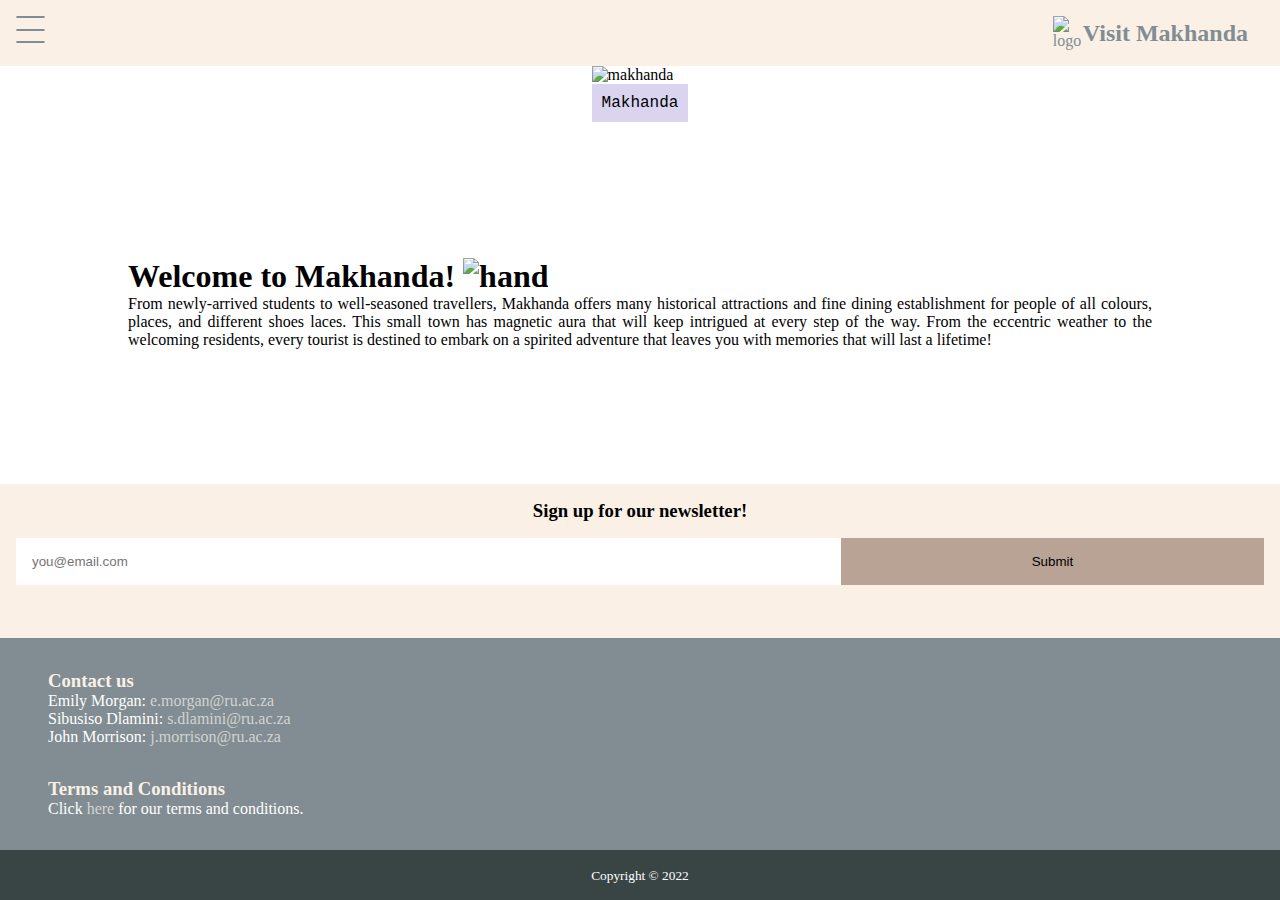
==== index.html @ 5c41a403 "fixed merge and made slide show fade out after fading in" ====
<!doctype html> 
<html> 
  <head> 
    <meta charset="utf-8"> 
  	<title>Visiting Makhanda - Home</title>
    <link rel="stylesheet" href="style.css">
  </head> 
  <body>  	     
    <header>
      <a href="index.html">
        <div class="logo-heading">
          <img width="30px" src="./images/logo/potholeanddonkey_transparent.png" alt="logo">
          <h2> Visit Makhanda</h2>
        </div>
      </a>
      <input id="menu-toggle" type="checkbox">
      <div class="hamburger-container">  
        <span class="top"></span>
        <span class="middle"></span>
        <span class="bottom"></span>
      </div>

      <nav><ul class="menu">
        <li> <a href="index.html"> Home </a></li>
        <li> <a href="About.html"> About </a></li>
        <li> <a href="Attractions.html"> Attraction</a></li>
      </nav>
		<!-- 
    <div class="dropdown">
        <li> <a href="Attractions.html"> Attractions </a></li>

    <div class="dropdown">
			<li> <a href="Restaurant.html"> Restaurants </a></li>
			<div class="dropdown_content">
				<a href="#">Coffeeshops</a>
				<a href="#">Bars</a>
				<a href="#">Eateries</a>
			</div>
		</div>
        <li> <a href="Login.html" accesskey="l"> Login </a> </li>
      </ul></nav> -->
    </header>
    <main>
	  <div class="projector">
			<div class="slide">
				<img src="Images/Index/makhanda.jpg" alt="makhanda">
				<div class="slide-caption">Makhanda</div>
			</div>
			<div class="slide">
				<img src="Images/Index/cathedral.jpg" alt="cathedral">
				<div class="slide-caption">Cathedral of St. Michael and St. George</div>
			</div>
			<div class="slide">
				<img src="Images/Index/observatory.jpg" alt="observatory">
				<div class="slide-caption">Observatory</div>
			</div>
			<div class="slide">
				<img src="Images/Index/monument.jpg" alt="monument">
				<div class="slide-caption">1820 Settlers Monument</div>
			</div>
	  </div>
	  
    <div class="test"></div>
	  <script>
			let slideIndex = 0;
			showSlides();
			
			function showSlides() {
				var i = 0;
				let slides = document.getElementsByClassName("slide");
				for (i = 0; i < slides.length; i++) {
					slides[i].style.display = "none";
				}
				slideIndex++;
				if (slideIndex > slides.length) {
					slideIndex = 1;
				}
				if (slideIndex < 1) {
					slideIndex = slides.length;
				}
				slides[slideIndex-1].style.display = "block";
				setTimeout(showSlides, 10000);
			}
	  </script>
	  
      <section class="welcome gutter">

        <h1>Welcome to Makhanda! <img class="wave" src="Images/Index/hand.png" alt="hand"></h1>
        <!-- TODO: make heading -->
        <p title="Welcome message">From newly-arrived students to well-seasoned travellers, Makhanda offers many historical attractions and fine dining establishment for people of all colours, places, and different shoes laces. 
          This small town has magnetic aura that will keep intrigued at every step of the way. From the eccentric weather to the welcoming residents, every tourist is destined to embark on a spirited adventure
          that leaves you with memories that will last a lifetime! 
        </p>
      </section>
      <section class="newsletter">
        <h3 class="gutter">Sign up<color> for our newsletter! </color></h3>

        <form id="newsletter-form" action="" method="post">
          <input type="email" placeholder="you@email.com"></input>
          <button type="submit">Submit</button>
        </form>

      </section>

      
    </main>
    <footer>
      
      <div class="footer-content">
        <section class="contact-us">
        <h3 id="contact-us-heading">Contact us</h3>
        <ul>
          <li>Emily Morgan: <a href="#"> e.morgan@ru.ac.za</a></li>
          <li>Sibusiso Dlamini:<a href="#"> s.dlamini@ru.ac.za</a> </li>
          <li>John Morrison:<a href="#"> j.morrison@ru.ac.za</a> </li>
        </ul>
        </section>
        <section class="terms_and_conds">

          <h3>Terms and Conditions</h3>
          <p>Click <a href="terms_and_conds.txt">here</a> for our terms and conditions.</p>
        </section>
      </div>

      <p class="copy-symbol">
        
        <small >Copyright &copy; 2022</small>
      </p>
    </footer>
  </body> 
</html>
---- style.css ----
/* CSS variables */
:root {
    --primary: #818D92; /* Light slate gray */
    --secondary: #586A6A; /* Deep space sparkle */
    --secondary_dark: #394444;
    --tertiary: #B9A394; /* Grullo */
    --quartenary: #D4C5C7; /* Pale silver */
    --quinary: #DAD4EF; /* Languid lavender */
}

/* styling general elements */
* {
  margin: 0;
    /* background-color: var(--primary); */
}

body {
    display: flex;
    flex-direction: column;
    min-height: 100vh; /* making the body fit the entire page */
}

header {
    justify-content: space-between; /* make the header elements inline and  */
    background-color: linen;
    padding: 1rem 0;                  /* neatly space elements in the header */z
}

main {
    flex-grow: 1;
    display: flex;
    flex-direction: column;
    justify-content: space-around;
}

/* styling header */

.logo-heading {
    display:  flex;
    align-items:  center;
    color:  var(--primary);
}

header>a {
    text-decoration: none;
    float:  right; /*putting the hamburger and the menu on the same line*/
    margin-right:  2rem;
}
/* creating a hamburger icon */

.hamburger-container {
    margin-left:  1rem;
    float:  left;  /* putting the hamburger and the logo on the same line */
    display:  flex;
    flex-direction:  column;
    justify-content: space-between;
    z-index:  5;
    width:  1.7rem;
    height:  1.7rem;
}

.hamburger-container span {
    border: 1px solid var(--primary);
    border-radius:  10px;
    width:  100%;
    transition:  ease-out 0.5s;
}

#menu-toggle {
    position: relative;
    /*left: -100px;*/
    left: -1.7rem;
    opacity: 0; /*hiding the toggle button */
    width:  1.8rem;
    height:  1.8rem;
    z-index:  3; /*put the toggle over the nav .menu*/
}

#menu-toggle:hover {
    cursor:  pointer;
}


#menu-toggle:checked {
    /*opacity:  0.2; debugging styling*/
}

#menu-toggle:checked ~ .hamburger-container .top {
    /*position: relative;*/
    /*top:  0.73rem;*/
    border-color:  var(--secondary_dark);
    z-index:  10;
    transform:  rotate(45deg) translate(2px,1px);
    transform-origin:  0% 100%;
}

#menu-toggle:checked ~ .hamburger-container .middle {
    opacity:  0;
}

#menu-toggle:checked ~ .hamburger-container .bottom {
    z-index:  10;
    border-color:  var(--secondary_dark);
    transform-origin:  0% 100%;
    transform:  rotate(-45deg) translate(2px, 0);
    position:  relative;
    color:  white;


    /*top:  -0.73rem;*/
}

#menu-toggle:checked ~ nav {
    transform:  translateX(100vw);
}

nav {
    height: 100vh;
    width:  100vw;
    background-color:  var(--primary);
    z-index:  1;
    top:  0;
    left:  -100vw;
    position:  absolute;
    align-items: center;
    transition:  ease-out 0.3s;

    display:  flex;
    justify-content:  center;
    /*display: none;*/
}

nav .menu {
    height:  50vh;
    display:  flex;
    flex-direction:  column;
    justify-content: space-around;
}


nav .menu li {
    list-style-type:  none; /* remove the bullets from list items*/
    display: inline-block;
    display:  flex;

    justify-content:  center;
    font-size: 3rem;
}

.menu a {
    margin:  0;
    text-decoration: none;
    width:  100%;
    text-align:  center ;
    color: var(--secondary_dark);
	transition: color 0.3s;
}

nav .menu li a:hover {
    color: linen;
}

/* Styling welcome paragraph */

.dropdown_content {
	display: none;
	position: absolute;
	min-width: 90px;
	background-color: var(--quartenary);
	padding: 10px;
	/* margin: 10px; */
	
}


.dropdown_content a {
	display: block;
}

.dropdown {
	position: relative;
	display: inline-block;
}

.dropdown:hover .dropdown_content {
	display: block;
}

/* Styling slideshow gallery */

.projector {
	position: relative; /* anything in the box moves with it */
	/*width: 30%;*/
	margin: auto;
}

.slide {
	display: none;
}

.slide img {
	width: 100%;
	animation-name: fade;
	animation-duration: 10s; 
}

.slide-caption {
	font-family: Courier;
	text-align: center;
	padding: 10px;
	background-color: var(--quinary);
}

@keyframes fade {
	0% {opacity: 0}
	30% {opacity: 1}
    70% {opacity: 1}
    100% {opacity:  0}
}

/* Styling welcome paragraph */

.wave {
	height: 30px;
	animation-name: waving;
	animation-duration: 2s;
	animation-iteration-count: 5;
}


/*@keyframes waving {
	0% {transform: rotate(0.0deg) }
	10% {transform: rotate(14.0deg) }
	20% {transform: rotate(-14.0deg) }
	30% {transform: rotate(14.0deg) }
	40% {transform: rotate(-14.0deg) }
	50% {transform: rotate(0.0deg) }
}*/

.welcome {
    flex-grow: 10;
    display: flex;
    flex-direction: column;
    justify-content: center;
    padding-top: 2rem;
    padding-bottom: 2rem; 
    text-align: justify;
}

/* Styling newsletter*/

.newsletter {
    padding: 1rem;
    background-color: linen;
    flex-grow: 1;
}
.newsletter h3 {
    text-align: center;
	animation-name: blinking;
	animation-duration: 1s;
	animation-delay: 1s;
	animation-iteration-count: infinite;
}

/*@keyframes blinking {
	from {color: black;}
	to {color: var(--quinary);} // remind me to uncomment. I just can't focus with this animation blinking
}*/

#newsletter-form {
    display: flex;
    padding: 1rem 0;
}

#newsletter-form input {
    border: none;
    flex-grow: 5;
    padding: 1rem;
    /* background-color:#eeeeee; */
}

#newsletter-form input:focus {
    outline: none;
    border: 1rem solid var(--tertiary);
    border-width: 0 0 1px 0;
}

#newsletter-form button {
    flex-grow: 3;
    border: none;
    background-color: var(--tertiary)
}

/* footer */

footer {
    background-color: var(--primary);
}
footer a {
    text-decoration: none;
    color: lightgrey;
}

footer a:hover {

    color: linen;
    transition: 0.3s;

}

footer section {
    padding: 1rem 2rem;
    color: white;
}

footer h3 {
    color: linen;
}

.footer-content {
    display: flex;
    flex-direction: column;
    justify-content: center;
    padding: 1rem;
    /* justify-content: space-around; */
}

.contact-us ul {
    padding-left: 0px;
}

.contact-us li {
    list-style-type: none;
}

.copy-symbol {
    padding: 1rem;
    color: white;
    background-color: var(--secondary_dark);
    text-align: center; 
}

.gutter {
    padding-left: 10vw;
    padding-right: 10vw;
}
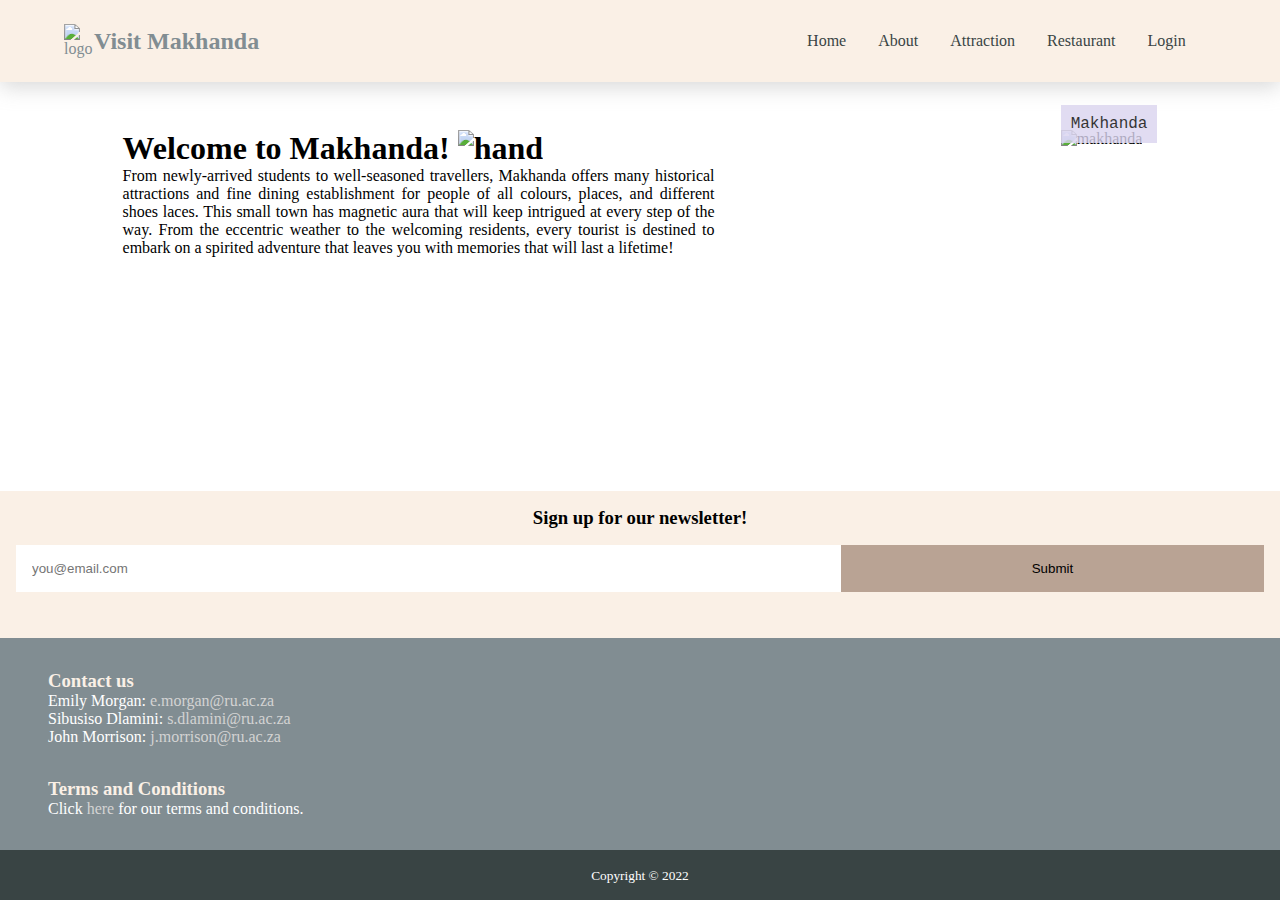
==== commit f51a42ce: "made home page responsive" ====
--- a/index.html
+++ b/index.html
@@ -5,11 +5,11 @@
   	<title>Visiting Makhanda - Home</title>
     <link rel="stylesheet" href="style.css">
   </head> 
-  <body>  	     
+  <body id="body_index">  	     
     <header>
-      <a href="index.html">
+      <a class="home-logo-link" href="index.html">
         <div class="logo-heading">
-          <img width="30px" src="./images/logo/potholeanddonkey_transparent.png" alt="logo">
+          <img width="30px" src="/Images/logo/potholeanddonkey_transparent.png" alt="logo">
           <h2> Visit Makhanda</h2>
         </div>
       </a>
@@ -24,6 +24,8 @@
         <li> <a href="index.html"> Home </a></li>
         <li> <a href="About.html"> About </a></li>
         <li> <a href="Attractions.html"> Attraction</a></li>
+        <li><a href="Restaurant.html"> Restaurant</a></li>
+        <li><a href="Login.html"> Login </a></li>
       </nav>
 		<!-- 
     <div class="dropdown">
@@ -41,24 +43,25 @@
       </ul></nav> -->
     </header>
     <main>
-	  <div class="projector">
-			<div class="slide">
-				<img src="Images/Index/makhanda.jpg" alt="makhanda">
-				<div class="slide-caption">Makhanda</div>
-			</div>
-			<div class="slide">
-				<img src="Images/Index/cathedral.jpg" alt="cathedral">
-				<div class="slide-caption">Cathedral of St. Michael and St. George</div>
-			</div>
-			<div class="slide">
-				<img src="Images/Index/observatory.jpg" alt="observatory">
-				<div class="slide-caption">Observatory</div>
-			</div>
-			<div class="slide">
-				<img src="Images/Index/monument.jpg" alt="monument">
-				<div class="slide-caption">1820 Settlers Monument</div>
-			</div>
-	  </div>
+      <section class="welcome">
+    	  <div class="projector">
+    			<div class="slide">
+    				<img src="Images/Index/makhanda.jpg" alt="makhanda">
+    				<div class="slide-caption">Makhanda</div>
+    			</div>
+    			<div class="slide">
+    				<img src="Images/Index/cathedral.jpg" alt="cathedral">
+    				<div class="slide-caption">Cathedral of St. Michael and St. George</div>
+    			</div>
+    			<div class="slide">
+    				<img src="Images/Index/observatory.jpg" alt="observatory">
+    				<div class="slide-caption">Observatory</div>
+    			</div>
+    			<div class="slide">
+    				<img src="Images/Index/monument.jpg" alt="monument">
+    				<div class="slide-caption">1820 Settlers Monument</div>
+    			</div>
+    	  </div>
 	  
     <div class="test"></div>
 	  <script>
@@ -82,15 +85,14 @@
 				setTimeout(showSlides, 10000);
 			}
 	  </script>
-	  
-      <section class="welcome gutter">
-
+	     <div class="introduction">
         <h1>Welcome to Makhanda! <img class="wave" src="Images/Index/hand.png" alt="hand"></h1>
         <!-- TODO: make heading -->
         <p title="Welcome message">From newly-arrived students to well-seasoned travellers, Makhanda offers many historical attractions and fine dining establishment for people of all colours, places, and different shoes laces. 
           This small town has magnetic aura that will keep intrigued at every step of the way. From the eccentric weather to the welcoming residents, every tourist is destined to embark on a spirited adventure
           that leaves you with memories that will last a lifetime! 
         </p>
+        </div>
       </section>
       <section class="newsletter">
         <h3 class="gutter">Sign up<color> for our newsletter! </color></h3>
@@ -117,7 +119,7 @@
         </section>
         <section class="terms_and_conds">
 
-          <h3>Terms and Conditions</h3>
+          <h3> <span class="heading-highlight"> Terms and Conditions </span> </h3>
           <p>Click <a href="terms_and_conds.txt">here</a> for our terms and conditions.</p>
         </section>
       </div>
--- a/style.css
+++ b/style.css
@@ -12,6 +12,7 @@
 /* styling general elements */
 * {
   margin: 0;
+  box-sizing: border-box;
     /* background-color: var(--primary); */
 }
 
@@ -42,11 +43,12 @@
     color:  var(--primary);
 }
 
-header>a {
+header .home-logo-link {
     text-decoration: none;
     float:  right; /*putting the hamburger and the menu on the same line*/
     margin-right:  2rem;
 }
+
 /* creating a hamburger icon */
 
 .hamburger-container {
@@ -82,16 +84,16 @@
 }
 
 
-#menu-toggle:checked {
-    /*opacity:  0.2; debugging styling*/
-}
+/*#menu-toggle:checked {
+    opacity:  0.2; debugging styling
+}*/
 
 #menu-toggle:checked ~ .hamburger-container .top {
     /*position: relative;*/
     /*top:  0.73rem;*/
     border-color:  var(--secondary_dark);
     z-index:  10;
-    transform:  rotate(45deg) translate(2px,1px);
+    transform:  rotate(45deg) translateY(4px);
     transform-origin:  0% 100%;
 }
 
@@ -103,7 +105,7 @@
     z-index:  10;
     border-color:  var(--secondary_dark);
     transform-origin:  0% 100%;
-    transform:  rotate(-45deg) translate(2px, 0);
+    transform:  rotate(-45deg) translateY(-4px);
     position:  relative;
     color:  white;
 
@@ -114,6 +116,8 @@
 #menu-toggle:checked ~ nav {
     transform:  translateX(100vw);
 }
+
+/*styling the menu navigation bar*/
 
 nav {
     height: 100vh;
@@ -132,7 +136,6 @@
 }
 
 nav .menu {
-    height:  50vh;
     display:  flex;
     flex-direction:  column;
     justify-content: space-around;
@@ -190,10 +193,14 @@
 /* Styling slideshow gallery */
 
 .projector {
-	position: relative; /* anything in the box moves with it */
-	/*width: 30%;*/
-	margin: auto;
-}
+    padding:  10vw;
+}
+
+.introduction {
+    padding:  0 10vw;
+    margin-bottom:  10vh;
+}
+
 
 .slide {
 	display: none;
@@ -209,7 +216,9 @@
 	font-family: Courier;
 	text-align: center;
 	padding: 10px;
-	background-color: var(--quinary);
+	background-color: var(--quinary) ;
+    transform:  translateY(-43px);
+    opacity:  0.8;
 }
 
 @keyframes fade {
@@ -243,8 +252,6 @@
     display: flex;
     flex-direction: column;
     justify-content: center;
-    padding-top: 2rem;
-    padding-bottom: 2rem; 
     text-align: justify;
 }
 
@@ -263,6 +270,10 @@
 	animation-iteration-count: infinite;
 }
 
+.heading-highlight {    
+    /*backround-image: linear-gradient(0deg,#d9f5fb 50%,transparent 50%) tried something but it isn't working*/  
+}
+
 /*@keyframes blinking {
 	from {color: black;}
 	to {color: var(--quinary);} // remind me to uncomment. I just can't focus with this animation blinking
@@ -290,6 +301,121 @@
     flex-grow: 3;
     border: none;
     background-color: var(--tertiary)
+}
+
+/* Styling banner above Top 5 restaurants */
+
+.banner {
+	font-family: Calibri;
+	color: white;
+	background-color: var(--secondary_dark);
+	border-radius: 40px;
+	text-align: center;
+	width: 20%;
+	font-size: 200%;
+	position: relative;
+	animation-name: rush;
+	animation-duration: 2s;
+	animation-fill-mode: forwards;
+	animation-timing-function: ease-out;
+}
+
+@keyframes rush {
+	from {left: 0%;}
+	to {left: 40%;}
+}
+
+/* Styling for about us page - three column layout with header and footer */
+
+.column {
+	/* Each column is left floated and takes up a third of the page */
+	float: left;
+	width: 33.33%;
+	height: 60vh;
+	padding: 10px;
+	text-align: center;			/* Image and name are centered */
+}
+
+.row:after {
+	content: "";
+	display: table;
+	clear: both;
+}
+
+.column h3 {
+	padding: 10px;
+}
+
+.column p {
+	text-align: justify;		/* Information on each person left-aligned */
+}
+
+#meet-the-team-heading {
+	text-align: center;
+	padding: 10px;
+}
+
+@media screen and (max-width: 600px) {
+	/* If working on a mobile, columns are underneath each other, not next to each other */
+	.column {
+		width: 100%;
+		height: 30vh;
+	}
+}
+
+/* Styling authors notes - multicolumn layout (like newspaper) */
+
+#notes {
+	padding: 20px;
+	background-color: white;
+	margin: 10px;
+}
+
+.disclaimer {
+	padding: 20px;
+	background-color: white;
+	column-count: 3;
+	column-gap: 10%;
+	column-rule: 2px solid var(--secondary_dark);
+}
+
+/* Styling background for each page */
+
+#body_index {
+	background-color: white;
+}
+
+#body_about {
+	background: url(./Images/Index/whiteshape.webp);
+}
+
+#body_attractions {
+	background: linear-gradient(rgba(255,255,255,.7), rgba(255,255,255,.7)), url(./Images/Attractions/burlap.jpg) no-repeat center;
+	background-size: cover;
+}
+
+#body_restaurant {
+	background: linear-gradient(rgba(255,255,255,.7), rgba(255,255,255,.7)), url(./Images/Attractions/Restaurant_Background.png) no-repeat center;
+	background-size: cover;
+}
+
+#body_signup {
+	background: url(./Images/logo/logo.png);
+}
+
+#body_login {
+	background: url(./Images/logo/potholeanddonkey.png) no-repeat bottom;
+}
+/*styling for sign up content*/
+#sign_up_form{
+    margin-left: auto;
+    margin-right: auto;
+
+}
+
+#Login_form{
+    margin-left: auto;
+    margin-right: auto;
 }
 
 /* footer */
@@ -345,3 +471,86 @@
     padding-left: 10vw;
     padding-right: 10vw;
 }
+
+/*mobile and table device width is usually between 320px and 850px so the 
+following styles will only be applied if a device is greater than 850px in other words
+this is styling for the normal version of the website*/
+
+
+@media (min-width:  851px) {
+
+    main {
+        padding-top:  3rem;
+    }
+
+    header {
+        /*border:  1px solid red;*/
+        display:  flex;
+        justify-content:  space-between;
+        align-items:  center;
+        box-shadow:  0 5px 20px rgba(200,200,200, 0.7);
+    }
+
+    header > input, header .hamburger-container {
+        display:  none; 
+    }
+
+    /*remove the hamburger menu*/
+
+    nav {
+        position:  inherit; 
+        height: inherit;
+        background-color:  inherit;
+        flex-grow:  5;
+        width:  100%;
+    }
+
+    nav .menu {
+        flex-direction:  row;
+    }
+
+    nav .menu li {
+        font-size:  1rem;
+        padding:  1rem;
+    }
+
+    nav .menu li a:hover {
+        color:  var(--tertiary);
+    }
+
+    .home-logo-link {
+        width:  100%;
+        flex-grow: 1;
+        float:  none;
+        padding-left: 5vw;
+    }
+
+    .welcome {
+        display:  flex;
+        flex-direction:  row-reverse;
+        justify-content: space-around;
+        padding:  0 3rem;
+    }
+
+    .projector {
+        padding:  0;
+    }
+
+    .projector img {
+        width: 40vw;
+        padding:  0;
+    }
+
+    .introduction {
+        width:  50vw;
+        padding: 0;
+        padding-right:  3rem;
+    }
+
+}
+
+@media (min-width:  1200px) {
+    .projector img {
+        width:  25vw;
+    }
+}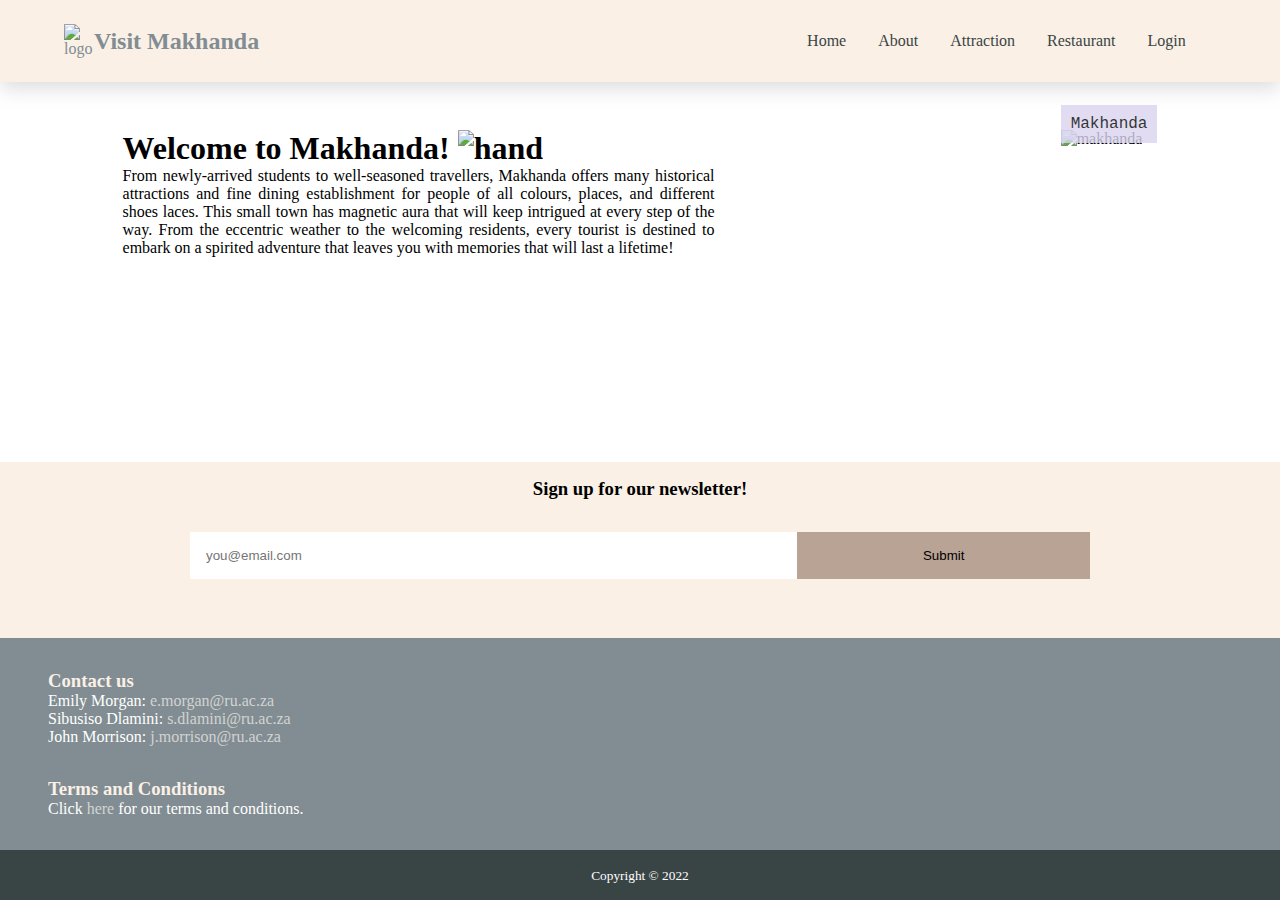
==== commit 86db0cc1: "copy pasted menus to all pages" ====
--- a/index.html
+++ b/index.html
@@ -103,7 +103,6 @@
         </form>
 
       </section>
-
       
     </main>
     <footer>
--- a/style.css
+++ b/style.css
@@ -82,7 +82,6 @@
 #menu-toggle:hover {
     cursor:  pointer;
 }
-
 
 /*#menu-toggle:checked {
     opacity:  0.2; debugging styling
@@ -172,10 +171,8 @@
 	min-width: 90px;
 	background-color: var(--quartenary);
 	padding: 10px;
-	/* margin: 10px; */
-	
-}
-
+	/* margin: 10px; */	
+}
 
 .dropdown_content a {
 	display: block;
@@ -280,8 +277,10 @@
 }*/
 
 #newsletter-form {
+    margin:  auto;
     display: flex;
-    padding: 1rem 0;
+    padding: 2rem 0;
+    max-width:  900px;
 }
 
 #newsletter-form input {
@@ -342,11 +341,17 @@
 	clear: both;
 }
 
+.column img {
+    border-radius:  500px;
+    /*width:  150px;*/
+}
+
 .column h3 {
 	padding: 10px;
 }
 
 .column p {
+    padding:  1rem;
 	text-align: justify;		/* Information on each person left-aligned */
 }
 
@@ -476,7 +481,6 @@
 following styles will only be applied if a device is greater than 850px in other words
 this is styling for the normal version of the website*/
 
-
 @media (min-width:  851px) {
 
     main {
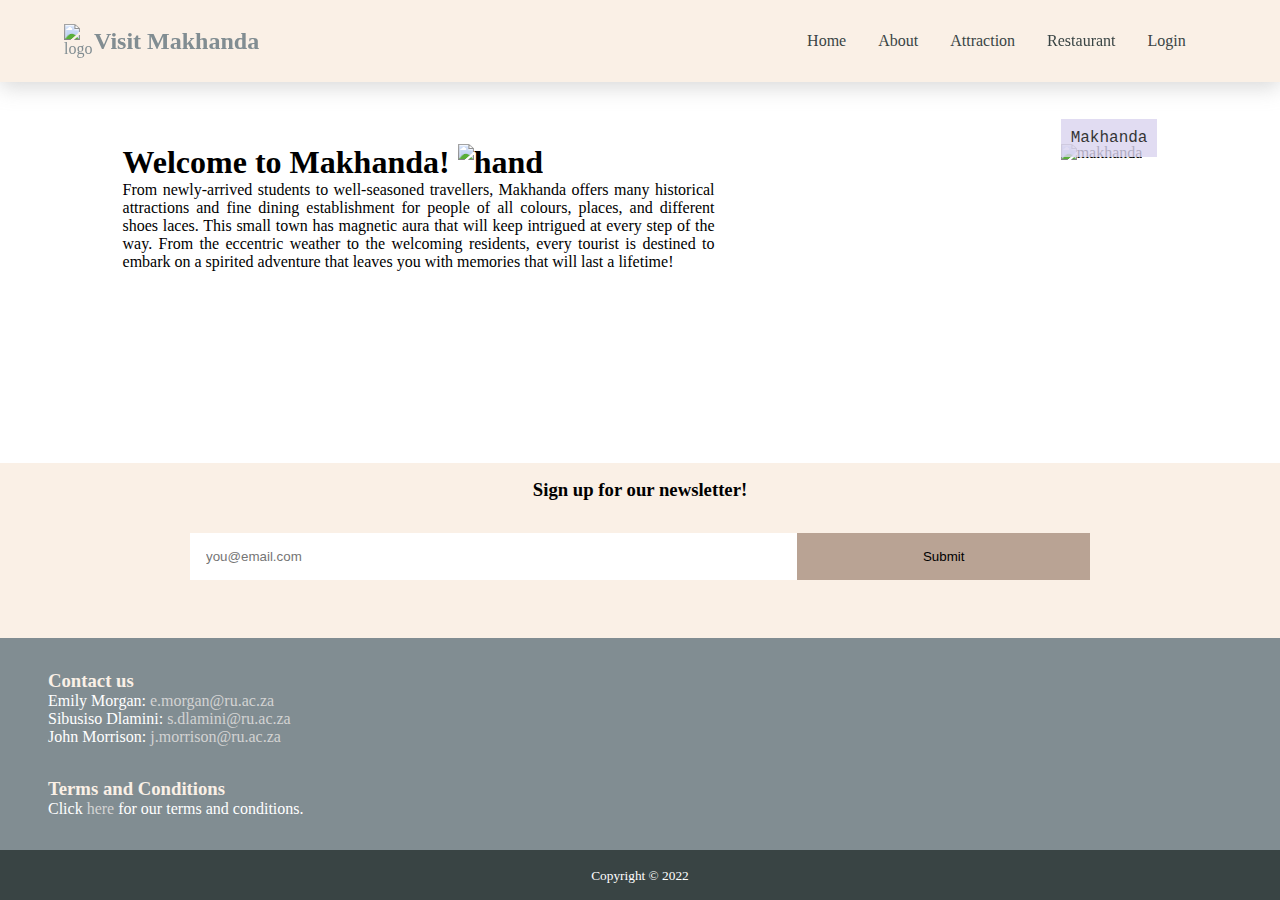
==== commit 3928c1cc: "Final changes" ====
--- a/index.html
+++ b/index.html
@@ -9,7 +9,7 @@
     <header>
       <a class="home-logo-link" href="index.html">
         <div class="logo-heading">
-          <img width="30px" src="/Images/logo/potholeanddonkey_transparent.png" alt="logo">
+          <img width="30px" src="./Images/logo/potholeanddonkey_transparent.png" alt="logo">
           <h2> Visit Makhanda</h2>
         </div>
       </a>
@@ -23,24 +23,24 @@
       <nav><ul class="menu">
         <li> <a href="index.html"> Home </a></li>
         <li> <a href="About.html"> About </a></li>
-        <li> <a href="Attractions.html"> Attraction</a></li>
-        <li><a href="Restaurant.html"> Restaurant</a></li>
+        <li class="dropdown"> <a  href="Attractions.html"> Attraction 
+        <div class="dropdown-content">
+                <a href="Attractions.html">Buildings</a>
+                <a href="Attractions.html">Outdoor Activities</a>
+                <a href="Attractions.html">Festivals</a>
+              </div></a>
+        </li>
+        <li class="dropdown"><a href="Restaurant.html"> Restaurant
+              <div class="dropdown-content">
+                <a href="Restaurant.html">Coffeeshops</a>
+                <a href="Restaurant.html">Bars</a>
+                <a href="Restaurant.html">Eateries</a>
+              </div>
+
+        </a></li>
         <li><a href="Login.html"> Login </a></li>
+		</ul>
       </nav>
-		<!-- 
-    <div class="dropdown">
-        <li> <a href="Attractions.html"> Attractions </a></li>
-
-    <div class="dropdown">
-			<li> <a href="Restaurant.html"> Restaurants </a></li>
-			<div class="dropdown_content">
-				<a href="#">Coffeeshops</a>
-				<a href="#">Bars</a>
-				<a href="#">Eateries</a>
-			</div>
-		</div>
-        <li> <a href="Login.html" accesskey="l"> Login </a> </li>
-      </ul></nav> -->
     </header>
     <main>
       <section class="welcome">
--- a/style.css
+++ b/style.css
@@ -1,3 +1,7 @@
+/* Most of the pages follow the normal flow layout, with the 
+exception of the about page which has a three-column layout 
+with a header and a footer */
+
 
 /* CSS variables */
 :root {
@@ -25,7 +29,8 @@
 header {
     justify-content: space-between; /* make the header elements inline and  */
     background-color: linen;
-    padding: 1rem 0;                  /* neatly space elements in the header */z
+    padding: 1rem 0;                  /* neatly space elements in the header */
+    position: sticky;
 }
 
 main {
@@ -35,6 +40,10 @@
     justify-content: space-around;
 }
 
+summary:hover {
+    cursor:  pointer;
+}
+
 /* styling header */
 
 .logo-heading {
@@ -47,6 +56,54 @@
     text-decoration: none;
     float:  right; /*putting the hamburger and the menu on the same line*/
     margin-right:  2rem;
+}
+
+/* Sidebar for attractions page */
+
+.sidebar {
+	margin: 0;
+	padding: 0;
+	height: 100%;
+	overflow: auto;
+	position: fixed;
+	top: 65px;
+	background-color: linen;
+	width: 200px;
+}
+
+#header_attraction {                
+	position: fixed;
+	width: 100%;
+}
+
+.sidebar a {
+	display: inline-block;
+	text-align: left;
+	padding: 10px;
+	margin:  0;
+    text-decoration: none;
+    width:  100%;
+    text-align: left;
+    color: var(--secondary_dark);
+	transition: color 0.3s;
+}
+
+.sidebar a:hover {
+	background-color: var(--primary);
+	color: linen;
+}
+
+.shift_attraction {
+	margin-top: 65px;
+	margin-left: 200px;
+}
+
+/* Scroll down a bar for restaurants page */
+
+#scroll {
+	position:fixed;
+	display: block;
+	top: -200px;
 }
 
 /* creating a hamburger icon */
@@ -131,6 +188,7 @@
 
     display:  flex;
     justify-content:  center;
+
     /*display: none;*/
 }
 
@@ -163,19 +221,30 @@
     color: linen;
 }
 
-/* Styling welcome paragraph */
-
-.dropdown_content {
-	display: none;
+/* Styling dropdown boxes */
+
+.dropdown-content {
+    opacity:  0;
+    top: 10px;
 	position: absolute;
 	min-width: 90px;
-	background-color: var(--quartenary);
 	padding: 10px;
 	/* margin: 10px; */	
 }
 
-.dropdown_content a {
+.dropdown-content a:first-child {
+    border-top: 1px solid white;
+}
+
+.dropdown-content a {
+	background-color: linen;
+    text-align:  left;
 	display: block;
+    padding:  1rem;
+
+    border: solid var(--primary);
+    border-width:   1px 0px ;
+
 }
 
 .dropdown {
@@ -183,13 +252,17 @@
 	display: inline-block;
 }
 
-.dropdown:hover .dropdown_content {
+.dropdown:hover .dropdown-content {
 	display: block;
-}
+    opacity:  1;
+    transform:  translateY(1rem);
+    transition:  0.2s ease;
+} 
 
 /* Styling slideshow gallery */
 
 .projector {
+	/* Container for the image being shown */
     padding:  10vw;
 }
 
@@ -210,6 +283,7 @@
 }
 
 .slide-caption {
+	/* Writing at bottom of image currently showing */
 	font-family: Courier;
 	text-align: center;
 	padding: 10px;
@@ -219,6 +293,7 @@
 }
 
 @keyframes fade {
+	/* Animation that makes the transitions better - looks like fading */
 	0% {opacity: 0}
 	30% {opacity: 1}
     70% {opacity: 1}
@@ -235,14 +310,15 @@
 }
 
 
-/*@keyframes waving {
+@keyframes waving {
+	/*Causes picture to rotate backwards and forwards, like waving */
 	0% {transform: rotate(0.0deg) }
 	10% {transform: rotate(14.0deg) }
 	20% {transform: rotate(-14.0deg) }
 	30% {transform: rotate(14.0deg) }
 	40% {transform: rotate(-14.0deg) }
 	50% {transform: rotate(0.0deg) }
-}*/
+}
 
 .welcome {
     flex-grow: 10;
@@ -267,14 +343,12 @@
 	animation-iteration-count: infinite;
 }
 
-.heading-highlight {    
-    /*backround-image: linear-gradient(0deg,#d9f5fb 50%,transparent 50%) tried something but it isn't working*/  
-}
-
-/*@keyframes blinking {
+
+@keyframes blinking {
+	/* Changes color of text like it is blinking */
 	from {color: black;}
 	to {color: var(--quinary);} // remind me to uncomment. I just can't focus with this animation blinking
-}*/
+}
 
 #newsletter-form {
     margin:  auto;
@@ -361,10 +435,28 @@
 }
 
 @media screen and (max-width: 600px) {
-	/* If working on a mobile, columns are underneath each other, not next to each other */
+	/* If working on a mobile, columns are underneath each other, not next to each other for about page*/
 	.column {
 		width: 100%;
 		height: 30vh;
+	}
+	
+	/* Attractions page will have sidebar now at the top of the page */
+	.sidebar {
+    width: 100%;
+    height: auto;
+    position: relative;
+	}
+	
+	.sidebar a {
+    text-align: center;
+    float: none;
+	}
+	
+	/* Margin is not left-aligned any more */
+	.shift_attraction {
+	margin-top: 65px;
+	margin-left: 0px;
 	}
 }
 
@@ -384,10 +476,90 @@
 	column-rule: 2px solid var(--secondary_dark);
 }
 
+/* Styling of headings for Attractions and Restaurants page */
+
+.attractions-heading, .restaurants-heading {
+    display:  flex;
+    justify-content: center;
+    margin-bottom:  2rem;
+}
+
+/* Aligning main body and styling for Attractions and Restaurants */
+
+.top-attractions {
+    display:  flex;
+    justify-content: center;
+    flex-wrap:  wrap; 
+}
+
+.top-restaurants{
+    display:  flex;
+    justify-content: center;
+    align-items:  center;
+    flex-direction:  column;
+    /*flex-wrap:  wrap; */
+}
+
+.top-restaurants li{
+    padding:  1rem;
+    font-size:  2rem;
+    color:  var(--secondary_dark);
+}
+
+/*Styling of tables */
+
+table {
+    border-collapse:  collapse;
+    padding:  1rem;
+    font-family:  Verdana;
+}
+
+table td {
+    padding:  1rem;
+}
+
+table tr:nth-child(2n + 1) {
+    background-color:  rgba(0,0,0,0.2);
+}
+
+/* Styling of summary details */
+
+details {
+    background-color:  linen;
+    padding: 1.5rem 3rem;
+    width: 60vw;
+    /*min-width:  300px;*/
+    /*min-height:  400px;*/
+    margin-right: 3vw ;
+    margin-bottom:  3vw;
+    display: flex;
+    flex-direction:  column;
+    border-radius:  10px;
+    box-shadow: 10px 10px 40px rgba(200,200,200,.7);
+}
+
+details img {
+    width:  100%;
+    height:  auto;
+}
+
+details summary {
+    padding:  2rem 0;
+}
+
+.details-heading {
+    padding: 1rem 0;
+}
+
+
 /* Styling background for each page */
 
 #body_index {
 	background-color: white;
+}
+
+#body_index main {
+    padding-top:  9rem;
 }
 
 #body_about {
@@ -404,23 +576,88 @@
 	background-size: cover;
 }
 
-#body_signup {
+body::-webkit-scrollbar{
+    width: 10px;
+}
+body::-webkit-scrollbar-thumb {
+    background: var(--primary);
+    border-radius: 10px;
+  }
+
+
+#body-signup {
 	background: url(./Images/logo/logo.png);
 }
 
 #body_login {
-	background: url(./Images/logo/potholeanddonkey.png) no-repeat bottom;
+	background: url(./Images/logo/potholeanddonkey.png) no-repeat center;
 }
 /*styling for sign up content*/
-#sign_up_form{
-    margin-left: auto;
-    margin-right: auto;
-
-}
-
-#Login_form{
-    margin-left: auto;
-    margin-right: auto;
+
+.login {
+    margin-top:  0;
+}
+
+#login-form{
+    display:  flex;
+    justify-content: center;
+    align-items:  center;
+    flex-direction:  column;
+    max-width:  500px;
+    background-color:  var(--tertiary);
+    height:  100vh;
+    box-shadow:  0px 0px 30px rgba(0,0,0, 0.5) ;
+}
+
+#body-signup .form-section {
+
+    display:  flex;
+    justify-content: center;
+}
+
+#signup-form {
+    width:  50vw;
+    height:  100vh;
+    background-color: var(--tertiary) ;
+    display:  flex;
+    flex-direction:  column;
+    justify-content: center;
+    align-items:  center;
+    box-shadow:  0px 0px 30px rgba(0,0,0, 0.5) ;
+}
+
+
+.form-section h1, .form-section button {
+    margin-bottom:  1rem;
+}
+
+.form-section a {
+    cursor:  pointer;
+    color:  black;
+    text-decoration:  underline;
+    margin-bottom:  1rem;
+}
+
+.form-section input{
+    margin-bottom:  1rem;
+    padding:  1rem;
+    border: 1px solid black;
+    border-width:  0 0 1px 0;
+    background-color:  rgba(255,255,255,0.5);
+    border-radius:  100px;
+}
+
+.form-section button {
+    padding:  1rem;
+    width:  7rem;
+    border:  none;
+    background-color:  black;
+    color:  white;
+    border-radius:  100px;
+}
+
+.radio-group {
+    padding:  1rem;
 }
 
 /* footer */
@@ -484,11 +721,13 @@
 @media (min-width:  851px) {
 
     main {
-        padding-top:  3rem;
+        padding-top:  6rem;
     }
 
     header {
-        /*border:  1px solid red;*/
+        z-index:  10;
+        width:  100%;
+        position:  fixed;
         display:  flex;
         justify-content:  space-between;
         align-items:  center;
@@ -502,7 +741,7 @@
     /*remove the hamburger menu*/
 
     nav {
-        position:  inherit; 
+        position:  static; 
         height: inherit;
         background-color:  inherit;
         flex-grow:  5;
@@ -551,6 +790,7 @@
         padding-right:  3rem;
     }
 
+
 }
 
 @media (min-width:  1200px) {
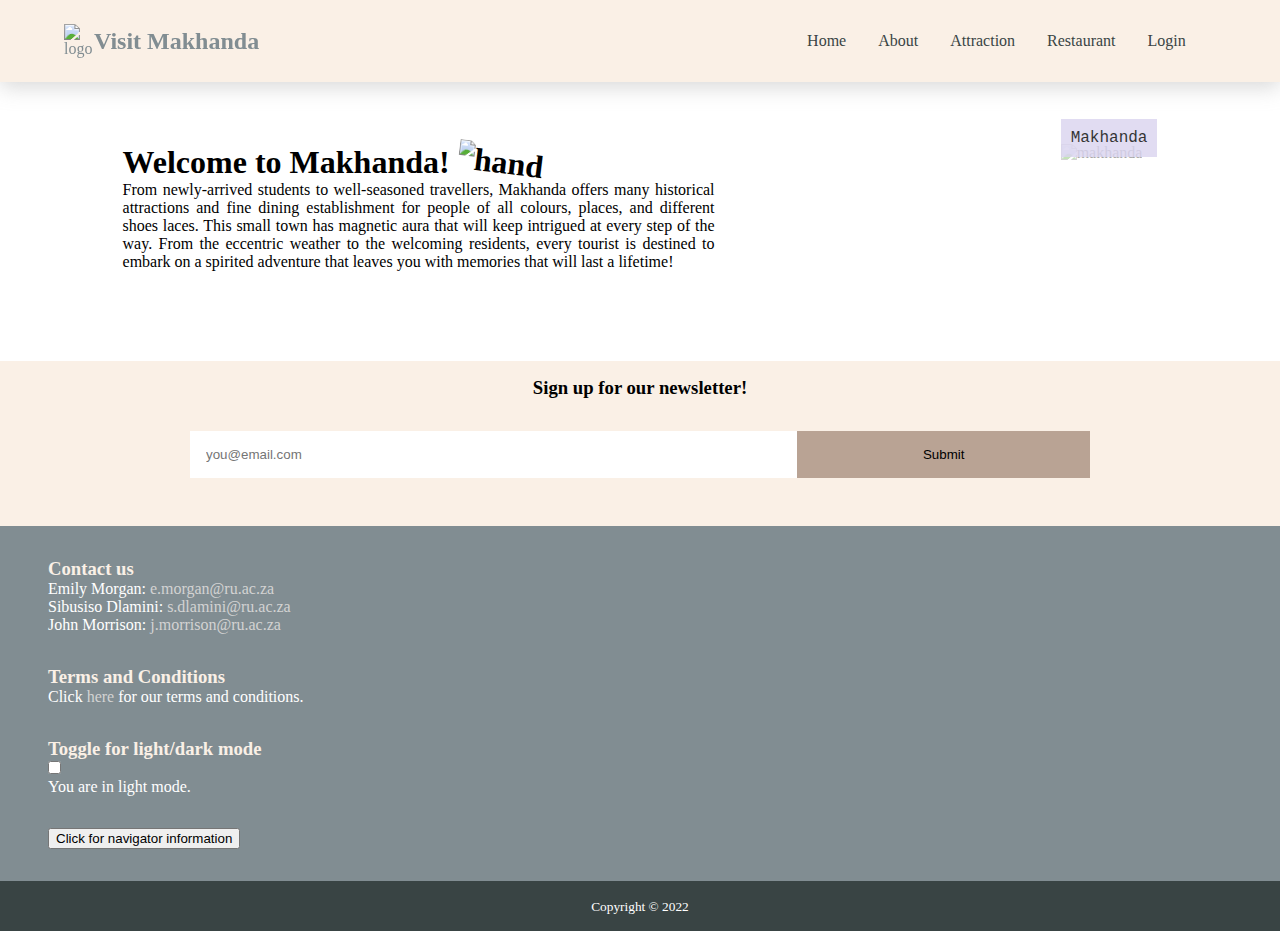
==== commit 41a8b3f8: "Events and properties" ====
--- a/index.html
+++ b/index.html
@@ -64,29 +64,8 @@
     	  </div>
 	  
     <div class="test"></div>
-	  <script>
-			let slideIndex = 0;
-			showSlides();
-			
-			function showSlides() {
-				var i = 0;
-				let slides = document.getElementsByClassName("slide");
-				for (i = 0; i < slides.length; i++) {
-					slides[i].style.display = "none";
-				}
-				slideIndex++;
-				if (slideIndex > slides.length) {
-					slideIndex = 1;
-				}
-				if (slideIndex < 1) {
-					slideIndex = slides.length;
-				}
-				slides[slideIndex-1].style.display = "block";
-				setTimeout(showSlides, 10000);
-			}
-	  </script>
 	     <div class="introduction">
-        <h1>Welcome to Makhanda! <img class="wave" src="Images/Index/hand.png" alt="hand"></h1>
+        <h1>Welcome to Makhanda! <img id="wave" src="Images/Index/hand.png" alt="hand"></h1>
         <!-- TODO: make heading -->
         <p title="Welcome message">From newly-arrived students to well-seasoned travellers, Makhanda offers many historical attractions and fine dining establishment for people of all colours, places, and different shoes laces. 
           This small town has magnetic aura that will keep intrigued at every step of the way. From the eccentric weather to the welcoming residents, every tourist is destined to embark on a spirited adventure
@@ -95,10 +74,10 @@
         </div>
       </section>
       <section class="newsletter">
-        <h3 class="gutter">Sign up<color> for our newsletter! </color></h3>
+        <h3 class="gutter" id="blinking-text">Sign up for our newsletter! </h3>
 
         <form id="newsletter-form" action="" method="post">
-          <input type="email" placeholder="you@email.com"></input>
+          <input type="text" id ="email_text" placeholder="you@email.com"></input>
           <button type="submit">Submit</button>
         </form>
 
@@ -121,6 +100,17 @@
           <h3> <span class="heading-highlight"> Terms and Conditions </span> </h3>
           <p>Click <a href="terms_and_conds.txt">here</a> for our terms and conditions.</p>
         </section>
+		<section class="toggle">
+			<h3>Toggle for light/dark mode</h3>
+			<label class="toggle_bar round">
+				<input type="checkbox">
+				<span class="slider round"></span>
+			</label>
+			<p id="toggle_status">You are in light mode.</p>
+		</section>
+		<section class="nav">
+			<button id="nav_btn">Click for navigator information</button>
+		</section>
       </div>
 
       <p class="copy-symbol">
@@ -128,5 +118,6 @@
         <small >Copyright &copy; 2022</small>
       </p>
     </footer>
+	<script src="main.js"></script>
   </body> 
 </html>--- a/style.css
+++ b/style.css
@@ -58,52 +58,16 @@
     margin-right:  2rem;
 }
 
-/* Sidebar for attractions page */
-
-.sidebar {
-	margin: 0;
-	padding: 0;
-	height: 100%;
-	overflow: auto;
-	position: fixed;
-	top: 65px;
-	background-color: linen;
-	width: 200px;
-}
-
-#header_attraction {                
-	position: fixed;
-	width: 100%;
-}
-
-.sidebar a {
-	display: inline-block;
-	text-align: left;
-	padding: 10px;
-	margin:  0;
-    text-decoration: none;
-    width:  100%;
-    text-align: left;
-    color: var(--secondary_dark);
-	transition: color 0.3s;
-}
-
-.sidebar a:hover {
-	background-color: var(--primary);
-	color: linen;
-}
-
-.shift_attraction {
-	margin-top: 65px;
-	margin-left: 200px;
-}
-
 /* Scroll down a bar for restaurants page */
 
 #scroll {
-	position:fixed;
-	display: block;
-	top: -200px;
+    position:fixed;
+    display: block;
+    top: -200px;
+}
+
+.dropdown-content {
+    display: none;
 }
 
 /* creating a hamburger icon */
@@ -214,56 +178,21 @@
     width:  100%;
     text-align:  center ;
     color: var(--secondary_dark);
-	transition: color 0.3s;
+    transition: color 0.3s;
 }
 
 nav .menu li a:hover {
     color: linen;
 }
 
-/* Styling dropdown boxes */
-
-.dropdown-content {
-    opacity:  0;
-    top: 10px;
-	position: absolute;
-	min-width: 90px;
-	padding: 10px;
-	/* margin: 10px; */	
-}
-
-.dropdown-content a:first-child {
-    border-top: 1px solid white;
-}
-
-.dropdown-content a {
-	background-color: linen;
-    text-align:  left;
-	display: block;
-    padding:  1rem;
-
-    border: solid var(--primary);
-    border-width:   1px 0px ;
-
-}
-
-.dropdown {
-	position: relative;
-	display: inline-block;
-}
-
-.dropdown:hover .dropdown-content {
-	display: block;
-    opacity:  1;
-    transform:  translateY(1rem);
-    transition:  0.2s ease;
-} 
+
 
 /* Styling slideshow gallery */
 
 .projector {
-	/* Container for the image being shown */
+    /* Container for the image being shown */
     padding:  10vw;
+    z-index:  -1;
 }
 
 .introduction {
@@ -273,29 +202,29 @@
 
 
 .slide {
-	display: none;
+    display: none;
 }
 
 .slide img {
-	width: 100%;
-	animation-name: fade;
-	animation-duration: 10s; 
+    width: 100%;
+    animation-name: fade;
+    animation-duration: 10s; 
 }
 
 .slide-caption {
-	/* Writing at bottom of image currently showing */
-	font-family: Courier;
-	text-align: center;
-	padding: 10px;
-	background-color: var(--quinary) ;
+    /* Writing at bottom of image currently showing */
+    font-family: Courier;
+    text-align: center;
+    padding: 10px;
+    background-color: var(--quinary) ;
     transform:  translateY(-43px);
     opacity:  0.8;
 }
 
 @keyframes fade {
-	/* Animation that makes the transitions better - looks like fading */
-	0% {opacity: 0}
-	30% {opacity: 1}
+    /* Animation that makes the transitions better - looks like fading */
+    0% {opacity: 0}
+    30% {opacity: 1}
     70% {opacity: 1}
     100% {opacity:  0}
 }
@@ -303,21 +232,21 @@
 /* Styling welcome paragraph */
 
 .wave {
-	height: 30px;
-	animation-name: waving;
-	animation-duration: 2s;
-	animation-iteration-count: 5;
+    height: 30px;
+    animation-name: waving;
+    animation-duration: 2s;
+    animation-iteration-count: 5;
 }
 
 
 @keyframes waving {
-	/*Causes picture to rotate backwards and forwards, like waving */
-	0% {transform: rotate(0.0deg) }
-	10% {transform: rotate(14.0deg) }
-	20% {transform: rotate(-14.0deg) }
-	30% {transform: rotate(14.0deg) }
-	40% {transform: rotate(-14.0deg) }
-	50% {transform: rotate(0.0deg) }
+    /*Causes picture to rotate backwards and forwards, like waving */
+    0% {transform: rotate(0.0deg) }
+    10% {transform: rotate(14.0deg) }
+    20% {transform: rotate(-14.0deg) }
+    30% {transform: rotate(14.0deg) }
+    40% {transform: rotate(-14.0deg) }
+    50% {transform: rotate(0.0deg) }
 }
 
 .welcome {
@@ -337,17 +266,17 @@
 }
 .newsletter h3 {
     text-align: center;
-	animation-name: blinking;
-	animation-duration: 1s;
-	animation-delay: 1s;
-	animation-iteration-count: infinite;
+    animation-name: blinking;
+    animation-duration: 1s;
+    animation-delay: 1s;
+    animation-iteration-count: infinite;
 }
 
 
 @keyframes blinking {
-	/* Changes color of text like it is blinking */
-	from {color: black;}
-	to {color: var(--quinary);} // remind me to uncomment. I just can't focus with this animation blinking
+    /* Changes color of text like it is blinking */
+    from {color: black;}
+    to {color: var(--quinary);} // remind me to uncomment. I just can't focus with this animation blinking
 }
 
 #newsletter-form {
@@ -379,40 +308,40 @@
 /* Styling banner above Top 5 restaurants */
 
 .banner {
-	font-family: Calibri;
-	color: white;
-	background-color: var(--secondary_dark);
-	border-radius: 40px;
-	text-align: center;
-	width: 20%;
-	font-size: 200%;
-	position: relative;
-	animation-name: rush;
-	animation-duration: 2s;
-	animation-fill-mode: forwards;
-	animation-timing-function: ease-out;
+    font-family: Calibri;
+    color: white;
+    background-color: var(--secondary_dark);
+    border-radius: 40px;
+    text-align: center;
+    width: 20%;
+    font-size: 200%;
+    position: relative;
+    animation-name: rush;
+    animation-duration: 2s;
+    animation-fill-mode: forwards;
+    animation-timing-function: ease-out;
 }
 
 @keyframes rush {
-	from {left: 0%;}
-	to {left: 40%;}
+    from {left: 0%;}
+    to {left: 40%;}
 }
 
 /* Styling for about us page - three column layout with header and footer */
 
 .column {
-	/* Each column is left floated and takes up a third of the page */
-	float: left;
-	width: 33.33%;
-	height: 60vh;
-	padding: 10px;
-	text-align: center;			/* Image and name are centered */
+    /* Each column is left floated and takes up a third of the page */
+    float: left;
+    width: 33.33%;
+    height: 60vh;
+    padding: 10px;
+    text-align: center;         /* Image and name are centered */
 }
 
 .row:after {
-	content: "";
-	display: table;
-	clear: both;
+    content: "";
+    display: table;
+    clear: both;
 }
 
 .column img {
@@ -421,68 +350,139 @@
 }
 
 .column h3 {
-	padding: 10px;
+    padding: 10px;
 }
 
 .column p {
     padding:  1rem;
-	text-align: justify;		/* Information on each person left-aligned */
+    text-align: justify;        /* Information on each person left-aligned */
 }
 
 #meet-the-team-heading {
-	text-align: center;
-	padding: 10px;
+    text-align: center;
+    padding: 10px;
 }
 
 @media screen and (max-width: 600px) {
-	/* If working on a mobile, columns are underneath each other, not next to each other for about page*/
-	.column {
-		width: 100%;
-		height: 30vh;
-	}
-	
-	/* Attractions page will have sidebar now at the top of the page */
-	.sidebar {
+    /* If working on a mobile, columns are underneath each other, not next to each other for about page*/
+    .column {
+        width: 100%;
+        height: 30vh;
+    }
+    
+    /* Attractions page will have sidebar now at the top of the page */
+    .sidebar {
     width: 100%;
     height: auto;
     position: relative;
-	}
-	
-	.sidebar a {
+    }
+    
+    .sidebar a {
     text-align: center;
     float: none;
-	}
-	
-	/* Margin is not left-aligned any more */
-	.shift_attraction {
-	margin-top: 65px;
-	margin-left: 0px;
-	}
+    }
+    
+    /* Margin is not left-aligned any more */
+    .shift_attraction {
+    margin-top: 65px;
+    margin-left: 0px;
+    }
 }
 
 /* Styling authors notes - multicolumn layout (like newspaper) */
 
 #notes {
-	padding: 20px;
-	background-color: white;
-	margin: 10px;
+    padding: 20px;
+    background-color: white;
+    margin: 10px;
 }
 
 .disclaimer {
-	padding: 20px;
-	background-color: white;
-	column-count: 3;
-	column-gap: 10%;
-	column-rule: 2px solid var(--secondary_dark);
-}
-
-/* Styling of headings for Attractions and Restaurants page */
-
-.attractions-heading, .restaurants-heading {
-    display:  flex;
-    justify-content: center;
+    padding: 20px;
+    background-color: white;
+    column-count: 3;
+    column-gap: 10%;
+    column-rule: 2px solid var(--secondary_dark);
+}
+
+/* Styling the attractions page*/
+
+/*align heading to center of page*/
+#attractions-heading {
+    /*border:  1px solid red;*/
+    display:  flex;
+    justify-content:  center;
+    padding:  1rem 0;
+}
+
+/*styling the dropdown element*/
+.form-section select {
+    padding:  1rem;
+    border:  none;
+    margin-left:  1rem;
+    background-color:  rgba(255,255,255, 0.3);
+}
+
+#Attraction-SubType-Dropdown {
+    display: hidden;
+    /*border:  1px solid red;*/
+}
+
+#attraction-form {
+    display:  flex;
+    justify-content: space-around;
+    /*align-items:  center;*/
+
+    /*border-radius:  100px;*/
+    padding-top:  1rem;
+    background-color: var(--tertiary);
     margin-bottom:  2rem;
-}
+    /*border:  1px solid red;*/
+}
+
+/*spacing out the elements on the form*/
+#attraction-form label{
+    margin-left:  1rem;
+}
+
+#attraction-form search {
+    border:  1px solid red;
+}
+
+.attraction-container {
+    display:  flex;
+    justify-content:  center;
+    margin-bottom:  1rem;
+}
+
+/*Styling th attrations page*/
+.attraction {
+    /*width:  1080px;*/
+    display:  flex;
+    flex-direction:  row;
+    justify-self: center;
+}
+
+.attraction-thumbnail-container {
+
+    width:  30rem;
+    height:  20rem;
+    overflow: hidden;
+    /*flex-grow:  1;*/
+}
+
+.attraction-thumbnail img {
+    border: 3px solid var(--tertiary);
+    width:  100%;
+    border-radius:  100px 0px;
+}
+
+.attraction-description {
+    /*flex-grow:  1;*/
+    width:  30rem;
+    padding:  1rem;
+}
+
 
 /* Aligning main body and styling for Attractions and Restaurants */
 
@@ -555,7 +555,7 @@
 /* Styling background for each page */
 
 #body_index {
-	background-color: white;
+    background-color: white;
 }
 
 #body_index main {
@@ -563,17 +563,17 @@
 }
 
 #body_about {
-	background: url(./Images/Index/whiteshape.webp);
+    /*background: url(./Images/Index/whiteshape.webp);*/
 }
 
 #body_attractions {
-	background: linear-gradient(rgba(255,255,255,.7), rgba(255,255,255,.7)), url(./Images/Attractions/burlap.jpg) no-repeat center;
-	background-size: cover;
+    /*background: linear-gradient(rgba(255,255,255,.7), rgba(255,255,255,.7)), url(./Images/Attractions/burlap.jpg) no-repeat center;*/
+    background-size: cover;
 }
 
 #body_restaurant {
-	background: linear-gradient(rgba(255,255,255,.7), rgba(255,255,255,.7)), url(./Images/Attractions/Restaurant_Background.png) no-repeat center;
-	background-size: cover;
+    /*background: linear-gradient(rgba(255,255,255,.7), rgba(255,255,255,.7)), url(./Images/Attractions/Restaurant_Background.png) no-repeat center;*/
+    background-size: cover;
 }
 
 body::-webkit-scrollbar{
@@ -586,11 +586,11 @@
 
 
 #body-signup {
-	background: url(./Images/logo/logo.png);
+    background: url(./Images/logo/logo.png);
 }
 
 #body_login {
-	background: url(./Images/logo/potholeanddonkey.png) no-repeat center;
+    background: url(./Images/logo/potholeanddonkey.png) no-repeat center;
 }
 /*styling for sign up content*/
 
@@ -719,6 +719,44 @@
 this is styling for the normal version of the website*/
 
 @media (min-width:  851px) {
+
+    /* Styling dropdown boxes */
+
+    .dropdown-content {
+        opacity:  0;
+        top: 10px;
+        position: absolute;
+        min-width: 90px;
+        padding: 10px;
+        /* margin: 10px; */ 
+    }
+
+    .dropdown-content a:first-child {
+        border-top: 1px solid white;
+    }
+
+    .dropdown-content a {
+        background-color: linen;
+        text-align:  left;
+        display: block;
+        padding:  1rem;
+
+        border: solid var(--primary);
+        border-width:   1px 0px ;
+
+    }
+
+    .dropdown {
+        position: relative;
+        display: inline-block;
+    }
+
+    .dropdown:hover .dropdown-content {
+        display: block;
+        opacity:  1;
+        transform:  translateY(1rem);
+        transition:  0.2s ease;
+    } 
 
     main {
         padding-top:  6rem;
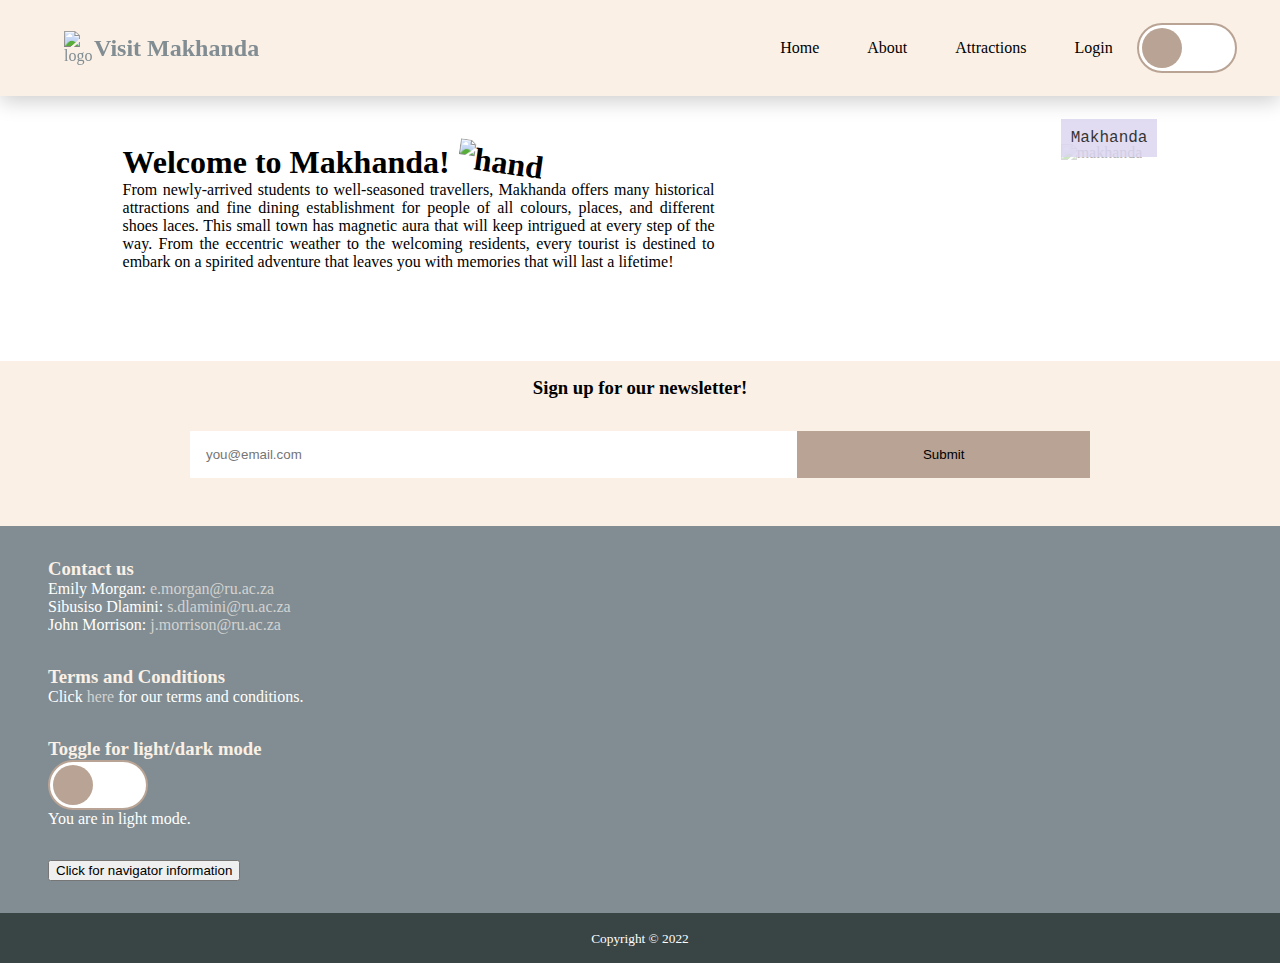
==== commit cfc20b01: "changed icon to moon in dark-mode and changed nav on home and about" ====
--- a/index.html
+++ b/index.html
@@ -2,6 +2,7 @@
 <html> 
   <head> 
     <meta charset="utf-8"> 
+    <link rel="stylesheet" href="https://cdnjs.cloudflare.com/ajax/libs/semantic-ui/2.4.1/semantic.min.css" integrity="sha512-8bHTC73gkZ7rZ7vpqUQThUDhqcNFyYi2xgDgPDHc+GXVGHXq+xPjynxIopALmOPqzo9JZj0k6OqqewdGO3EsrQ==" crossorigin="anonymous" referrerpolicy="no-referrer" />
   	<title>Visiting Makhanda - Home</title>
     <link rel="stylesheet" href="style.css">
   </head> 
@@ -23,22 +24,14 @@
       <nav><ul class="menu">
         <li> <a href="index.html"> Home </a></li>
         <li> <a href="About.html"> About </a></li>
-        <li class="dropdown"> <a  href="Attractions.html"> Attraction 
-        <div class="dropdown-content">
-                <a href="Attractions.html">Buildings</a>
-                <a href="Attractions.html">Outdoor Activities</a>
-                <a href="Attractions.html">Festivals</a>
-              </div></a>
-        </li>
-        <li class="dropdown"><a href="Restaurant.html"> Restaurant
-              <div class="dropdown-content">
-                <a href="Restaurant.html">Coffeeshops</a>
-                <a href="Restaurant.html">Bars</a>
-                <a href="Restaurant.html">Eateries</a>
-              </div>
-
-        </a></li>
+        <li > <a  href="Attractions.html"> Attractions
         <li><a href="Login.html"> Login </a></li>
+        <section class="toggle">
+            <label class="toggle_bar round">
+                <input type="checkbox">
+                <span class="slider round"><i id="#toggle-icon" class="sun large icon"></i></span>
+            </label>
+        </section>
 		</ul>
       </nav>
     </header>
--- a/style.css
+++ b/style.css
@@ -13,6 +13,28 @@
     --quinary: #DAD4EF; /* Languid lavender */
 }
 
+.primary-background {
+    background-color: var(--primary);
+}
+
+.linen-background {
+    background-color: linen;
+}
+
+.secondary-background {
+    background-color: var(--secondary);
+}
+.tertiary-background {
+    background-color: var(--tertiary);
+}
+.quartenary-background {
+    background-color: var(--quartenary);
+}
+
+.quinary-background {    
+    background-color: var(--quinary);
+}
+
 /* styling general elements */
 * {
   margin: 0;
@@ -28,9 +50,14 @@
 
 header {
     justify-content: space-between; /* make the header elements inline and  */
-    background-color: linen;
     padding: 1rem 0;                  /* neatly space elements in the header */
     position: sticky;
+    background-color: linen;
+}
+
+.darkmode header {
+    /* background-color: var(--tertiary); */
+    background-color: var(--secondary_dark);
 }
 
 main {
@@ -40,16 +67,24 @@
     justify-content: space-around;
 }
 
-summary:hover {
-    cursor:  pointer;
-}
-
 /* styling header */
 
 .logo-heading {
     display:  flex;
     align-items:  center;
     color:  var(--primary);
+
+}
+
+.logo-heading h2 {
+    margin-top: auto;
+    margin-bottom:auto;
+    /* align-self: flex-start; */
+}
+
+.darkmode h2 {
+    /* color: var(--tertiary); */
+    color: white;
 }
 
 header .home-logo-link {
@@ -111,7 +146,7 @@
 #menu-toggle:checked ~ .hamburger-container .top {
     /*position: relative;*/
     /*top:  0.73rem;*/
-    border-color:  var(--secondary_dark);
+    border-color:  var(--primary_dark);
     z-index:  10;
     transform:  rotate(45deg) translateY(4px);
     transform-origin:  0% 100%;
@@ -123,7 +158,7 @@
 
 #menu-toggle:checked ~ .hamburger-container .bottom {
     z-index:  10;
-    border-color:  var(--secondary_dark);
+    border-color:  var(--primary_dark);
     transform-origin:  0% 100%;
     transform:  rotate(-45deg) translateY(-4px);
     position:  relative;
@@ -177,14 +212,26 @@
     text-decoration: none;
     width:  100%;
     text-align:  center ;
-    color: var(--secondary_dark);
+    color: var(--primary_dark);
+    padding: 0.5rem;
     transition: color 0.3s;
 }
 
+.darkmode .menu a {
+    color: white;
+}
+
 nav .menu li a:hover {
+    color: linen;   
+    border-bottom: 2px solid var(--tertiary);
+    /* border: 1px solid red; */
+}
+
+
+.darkmode .menu li a:hover {
     color: linen;
-}
-
+    border-bottom: 2px solid white;
+}
 
 
 /* Styling slideshow gallery */
@@ -207,8 +254,10 @@
 
 .slide img {
     width: 100%;
+	/*
     animation-name: fade;
     animation-duration: 10s; 
+	*/
 }
 
 .slide-caption {
@@ -220,34 +269,24 @@
     transform:  translateY(-43px);
     opacity:  0.8;
 }
-
+/*
 @keyframes fade {
-    /* Animation that makes the transitions better - looks like fading */
+    /* Animation that makes the transitions better - looks like fading 
     0% {opacity: 0}
     30% {opacity: 1}
     70% {opacity: 1}
     100% {opacity:  0}
 }
+*/
+
 
 /* Styling welcome paragraph */
 
-.wave {
+#wave {
     height: 30px;
     animation-name: waving;
-    animation-duration: 2s;
-    animation-iteration-count: 5;
-}
-
-
-@keyframes waving {
-    /*Causes picture to rotate backwards and forwards, like waving */
-    0% {transform: rotate(0.0deg) }
-    10% {transform: rotate(14.0deg) }
-    20% {transform: rotate(-14.0deg) }
-    30% {transform: rotate(14.0deg) }
-    40% {transform: rotate(-14.0deg) }
-    50% {transform: rotate(0.0deg) }
-}
+}
+
 
 .welcome {
     flex-grow: 10;
@@ -264,19 +303,10 @@
     background-color: linen;
     flex-grow: 1;
 }
-.newsletter h3 {
+#blinking-text {
     text-align: center;
-    animation-name: blinking;
-    animation-duration: 1s;
-    animation-delay: 1s;
-    animation-iteration-count: infinite;
-}
-
-
-@keyframes blinking {
-    /* Changes color of text like it is blinking */
-    from {color: black;}
-    to {color: var(--quinary);} // remind me to uncomment. I just can't focus with this animation blinking
+	color: black;
+    
 }
 
 #newsletter-form {
@@ -307,25 +337,17 @@
 
 /* Styling banner above Top 5 restaurants */
 
-.banner {
+#banner {
     font-family: Calibri;
     color: white;
-    background-color: var(--secondary_dark);
+    background-color: var(--primary_dark);
     border-radius: 40px;
     text-align: center;
     width: 20%;
     font-size: 200%;
     position: relative;
-    animation-name: rush;
-    animation-duration: 2s;
-    animation-fill-mode: forwards;
-    animation-timing-function: ease-out;
-}
-
-@keyframes rush {
-    from {left: 0%;}
-    to {left: 40%;}
-}
+}
+
 
 /* Styling for about us page - three column layout with header and footer */
 
@@ -391,7 +413,7 @@
 
 /* Styling authors notes - multicolumn layout (like newspaper) */
 
-#notes {
+.notes {
     padding: 20px;
     background-color: white;
     margin: 10px;
@@ -402,7 +424,7 @@
     background-color: white;
     column-count: 3;
     column-gap: 10%;
-    column-rule: 2px solid var(--secondary_dark);
+    column-rule: 2px solid var(--primary_dark);
 }
 
 /* Styling the attractions page*/
@@ -438,6 +460,11 @@
     background-color: var(--tertiary);
     margin-bottom:  2rem;
     /*border:  1px solid red;*/
+}
+
+.darkmode #attraction-form {
+    background-color: var(--primary);
+    color: black;
 }
 
 /*spacing out the elements on the form*/
@@ -553,10 +580,11 @@
 
 
 /* Styling background for each page */
-
+/*
 #body_index {
     background-color: white;
 }
+*/
 
 #body_index main {
     padding-top:  9rem;
@@ -627,7 +655,7 @@
 }
 
 
-.form-section h1, .form-section button {
+.form-section h1, #login_btn {
     margin-bottom:  1rem;
 }
 
@@ -647,7 +675,7 @@
     border-radius:  100px;
 }
 
-.form-section button {
+#login_btn {
     padding:  1rem;
     width:  7rem;
     border:  none;
@@ -712,6 +740,70 @@
 .gutter {
     padding-left: 10vw;
     padding-right: 10vw;
+}
+
+/*Styling for toggle bar for light and dark mode - heavily inspired by W3Schools */
+
+.toggle_bar {
+	position: relative;
+	display: inline-block;
+	width: 100px;
+	height: 50px;
+	background-color: white;
+	/* margin: 10px; */
+}
+
+.toggle .sun {
+    color: linen;
+    transform: translate(1px, -1px);
+}
+
+.toggle_bar input {
+	/* Get tick to disappear */
+	opacity: 0;
+	width: 0;
+	height: 0;
+}
+
+.toggle_bar {
+    /* padding: 1rem; */
+    border: 2px solid var(--tertiary)
+}
+
+.slider {
+	position: absolute;
+    display: flex;
+    justify-content: center;
+    align-items: center; 
+	top: 3px;
+	left: 3px;
+	right: 0;
+	bottom: 0;
+	width: 40px;
+	height: 40px;
+	background-color: var(--tertiary);
+}
+
+input:checked + .slider {
+	transform: translateX(50px);
+}
+
+input:checked + .toggle_bar {
+	background-color: black;
+}
+
+.round {
+	border-radius: 30px;
+}
+
+
+#dark_mode {
+	background-color: black;
+	color: white;
+}
+
+.grey_subsection.dark_grey_mode {
+	background-color: grey;
 }
 
 /*mobile and table device width is usually between 320px and 850px so the 
@@ -767,9 +859,10 @@
         width:  100%;
         position:  fixed;
         display:  flex;
+        height: 6rem;
         justify-content:  space-between;
         align-items:  center;
-        box-shadow:  0 5px 20px rgba(200,200,200, 0.7);
+        box-shadow:  0 5px 20px rgba(0,0,0, 0.2);
     }
 
     header > input, header .hamburger-container {
@@ -788,6 +881,8 @@
 
     nav .menu {
         flex-direction:  row;
+        justify-content:center;
+        align-items: center;
     }
 
     nav .menu li {
@@ -797,6 +892,10 @@
 
     nav .menu li a:hover {
         color:  var(--tertiary);
+    }
+
+    .darkmode nav .menu li a:hover {
+        /* color: var(--teriary)    */
     }
 
     .home-logo-link {
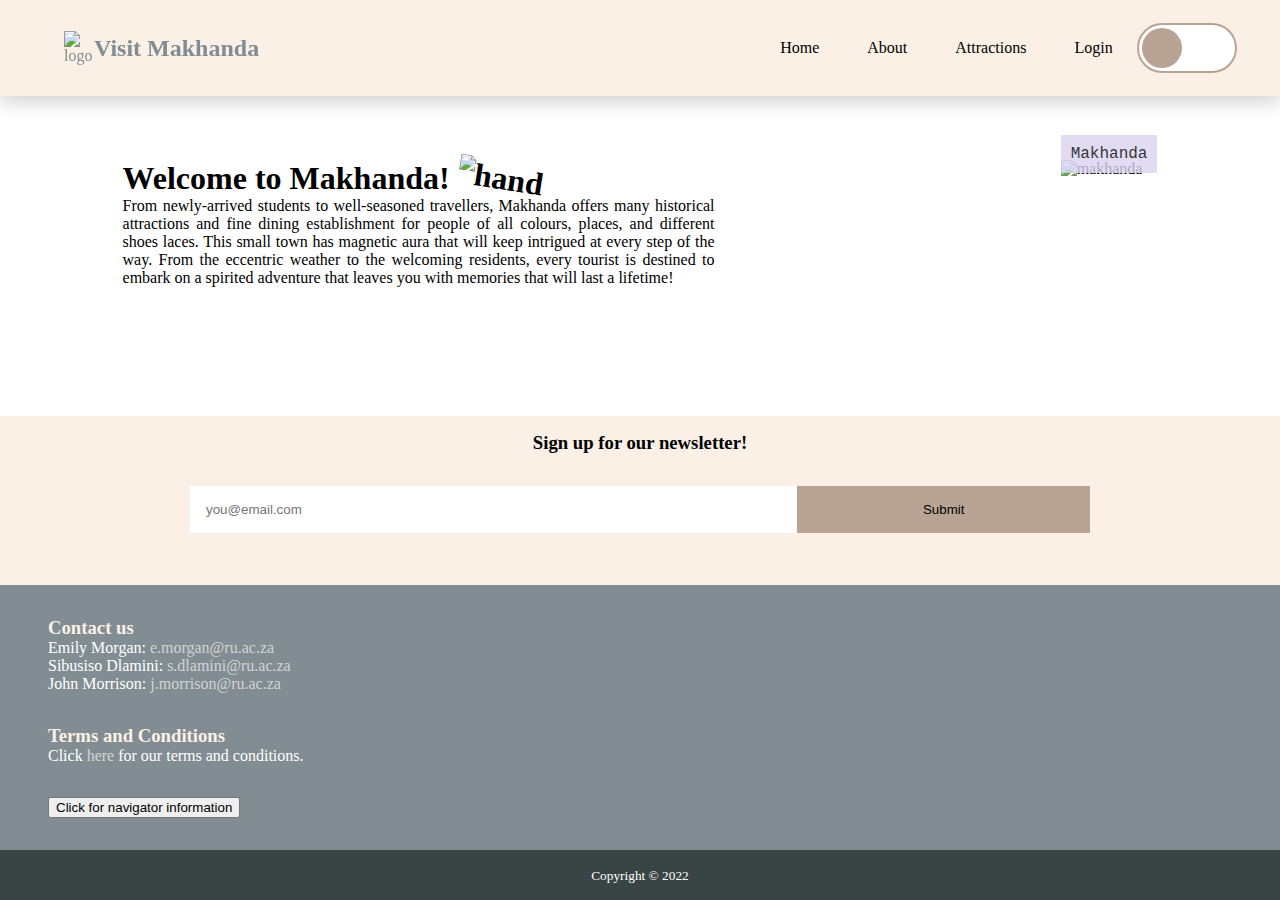
==== commit cfdc9834: "fixed padding on index.html" ====
--- a/index.html
+++ b/index.html
@@ -29,13 +29,13 @@
         <section class="toggle">
             <label class="toggle_bar round">
                 <input type="checkbox">
-                <span class="slider round"><i id="#toggle-icon" class="sun large icon"></i></span>
+                <span id="#slider-color" class="slider round"><i id="#toggle-icon" class="sun large icon"></i></span>
             </label>
         </section>
 		</ul>
       </nav>
     </header>
-    <main>
+    <main id = "#main-padding">
       <section class="welcome">
     	  <div class="projector">
     			<div class="slide">
@@ -71,7 +71,7 @@
 
         <form id="newsletter-form" action="" method="post">
           <input type="text" id ="email_text" placeholder="you@email.com"></input>
-          <button type="submit">Submit</button>
+          <button id ="#submit-color" type="submit">Submit</button>
         </form>
 
       </section>
@@ -93,14 +93,6 @@
           <h3> <span class="heading-highlight"> Terms and Conditions </span> </h3>
           <p>Click <a href="terms_and_conds.txt">here</a> for our terms and conditions.</p>
         </section>
-		<section class="toggle">
-			<h3>Toggle for light/dark mode</h3>
-			<label class="toggle_bar round">
-				<input type="checkbox">
-				<span class="slider round"></span>
-			</label>
-			<p id="toggle_status">You are in light mode.</p>
-		</section>
 		<section class="nav">
 			<button id="nav_btn">Click for navigator information</button>
 		</section>
--- a/style.css
+++ b/style.css
@@ -65,6 +65,10 @@
     display: flex;
     flex-direction: column;
     justify-content: space-around;
+}
+
+.darkmode main {
+    background-color: rgba(--teriary, 0.4);
 }
 
 /* styling header */
@@ -227,6 +231,10 @@
     /* border: 1px solid red; */
 }
 
+nav .menu li .active {
+    color: var(--tertiary);
+    border-bottom: 2px solid var(--tertiary);
+}
 
 .darkmode .menu li a:hover {
     color: linen;
@@ -303,6 +311,11 @@
     background-color: linen;
     flex-grow: 1;
 }
+
+.darkmode .newsletter {
+    background-color: #444;
+}
+
 #blinking-text {
     text-align: center;
 	color: black;
@@ -333,6 +346,10 @@
     flex-grow: 3;
     border: none;
     background-color: var(--tertiary)
+}
+
+.darkmode #newsletter-form button {
+    background-color: var(--tertiary);
 }
 
 /* Styling banner above Top 5 restaurants */
@@ -502,6 +519,10 @@
     border: 3px solid var(--tertiary);
     width:  100%;
     border-radius:  100px 0px;
+}
+
+.darkmode .attraction-thumbnail img{
+    border: 3px solid var(--primary);
 }
 
 .attraction-description {
@@ -587,17 +608,13 @@
 */
 
 #body_index main {
-    padding-top:  9rem;
-}
-
-#body_about {
-    /*background: url(./Images/Index/whiteshape.webp);*/
+    padding-top:  10rem;
 }
 
 #body_attractions {
     /*background: linear-gradient(rgba(255,255,255,.7), rgba(255,255,255,.7)), url(./Images/Attractions/burlap.jpg) no-repeat center;*/
     background-size: cover;
-}
+}*/
 
 #body_restaurant {
     /*background: linear-gradient(rgba(255,255,255,.7), rgba(255,255,255,.7)), url(./Images/Attractions/Restaurant_Background.png) no-repeat center;*/
@@ -693,11 +710,20 @@
 footer {
     background-color: var(--primary);
 }
+/* 
+.darkmode footer {
+    background-color: linen;
+} */
+
 footer a {
     text-decoration: none;
     color: lightgrey;
 }
 
+/* .darkmode footer a {
+    color: var(--secondary_dark);
+} */
+
 footer a:hover {
 
     color: linen;
@@ -709,6 +735,10 @@
     padding: 1rem 2rem;
     color: white;
 }
+
+/* .darkmode footer section {
+    color: black;
+} */
 
 footer h3 {
     color: linen;
@@ -736,6 +766,11 @@
     background-color: var(--secondary_dark);
     text-align: center; 
 }
+
+/* .darkmode .copy-symbol {
+    background-color: var(--tertiary);
+    color: black;
+} */
 
 .gutter {
     padding-left: 10vw;
@@ -767,7 +802,11 @@
 
 .toggle_bar {
     /* padding: 1rem; */
-    border: 2px solid var(--tertiary)
+    border: 2px solid var(--tertiary);
+}
+
+.darkmode .toggle_bar{
+    border: 2px solid var(--primary);
 }
 
 .slider {
@@ -783,6 +822,9 @@
 	height: 40px;
 	background-color: var(--tertiary);
 }
+.darkmode .slider{
+    background-color: var(--primary);
+}
 
 input:checked + .slider {
 	transform: translateX(50px);
@@ -894,10 +936,6 @@
         color:  var(--tertiary);
     }
 
-    .darkmode nav .menu li a:hover {
-        /* color: var(--teriary)    */
-    }
-
     .home-logo-link {
         width:  100%;
         flex-grow: 1;
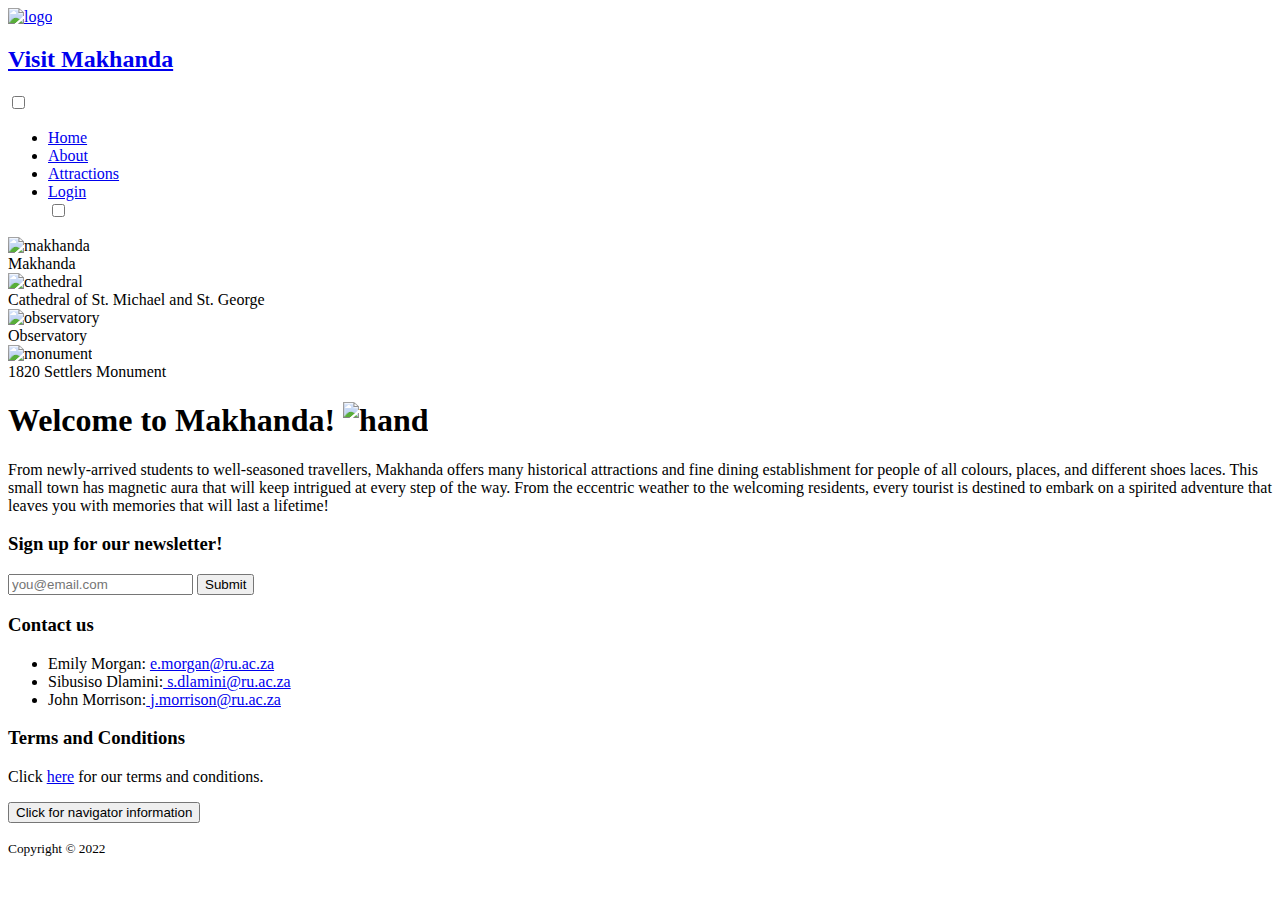
==== commit cfb4ae4c: "got php to connect to database" ====
--- a/index.html
+++ b/index.html
@@ -4,7 +4,7 @@
     <meta charset="utf-8"> 
     <link rel="stylesheet" href="https://cdnjs.cloudflare.com/ajax/libs/semantic-ui/2.4.1/semantic.min.css" integrity="sha512-8bHTC73gkZ7rZ7vpqUQThUDhqcNFyYi2xgDgPDHc+GXVGHXq+xPjynxIopALmOPqzo9JZj0k6OqqewdGO3EsrQ==" crossorigin="anonymous" referrerpolicy="no-referrer" />
   	<title>Visiting Makhanda - Home</title>
-    <link rel="stylesheet" href="style.css">
+    <link rel="stylesheet" href="./css/style.css">
   </head> 
   <body id="body_index">  	     
     <header>
@@ -22,10 +22,10 @@
       </div>
 
       <nav><ul class="menu">
-        <li> <a href="index.html"> Home </a></li>
-        <li> <a href="About.html"> About </a></li>
-        <li > <a  href="Attractions.html"> Attractions
-        <li><a href="Login.html"> Login </a></li>
+        <li> <a href="./index.html"> Home </a></li>
+        <li> <a href="./html/About.html"> About </a></li>
+        <li > <a  href="./html/Attractions.html"> Attractions
+        <li><a href="./html/Login.html"> Login </a></li>
         <section class="toggle">
             <label class="toggle_bar round">
                 <input type="checkbox">
@@ -39,19 +39,19 @@
       <section class="welcome">
     	  <div class="projector">
     			<div class="slide">
-    				<img src="Images/Index/makhanda.jpg" alt="makhanda">
+    				<img src="./Images/Index/makhanda.jpg" alt="makhanda">
     				<div class="slide-caption">Makhanda</div>
     			</div>
     			<div class="slide">
-    				<img src="Images/Index/cathedral.jpg" alt="cathedral">
+    				<img src="./Images/Index/cathedral.jpg" alt="cathedral">
     				<div class="slide-caption">Cathedral of St. Michael and St. George</div>
     			</div>
     			<div class="slide">
-    				<img src="Images/Index/observatory.jpg" alt="observatory">
+    				<img src="./Images/Index/observatory.jpg" alt="observatory">
     				<div class="slide-caption">Observatory</div>
     			</div>
     			<div class="slide">
-    				<img src="Images/Index/monument.jpg" alt="monument">
+    				<img src="./Images/Index/monument.jpg" alt="monument">
     				<div class="slide-caption">1820 Settlers Monument</div>
     			</div>
     	  </div>
@@ -103,6 +103,6 @@
         <small >Copyright &copy; 2022</small>
       </p>
     </footer>
-	<script src="main.js"></script>
+	<script src="./js/main.js"></script>
   </body> 
 </html>